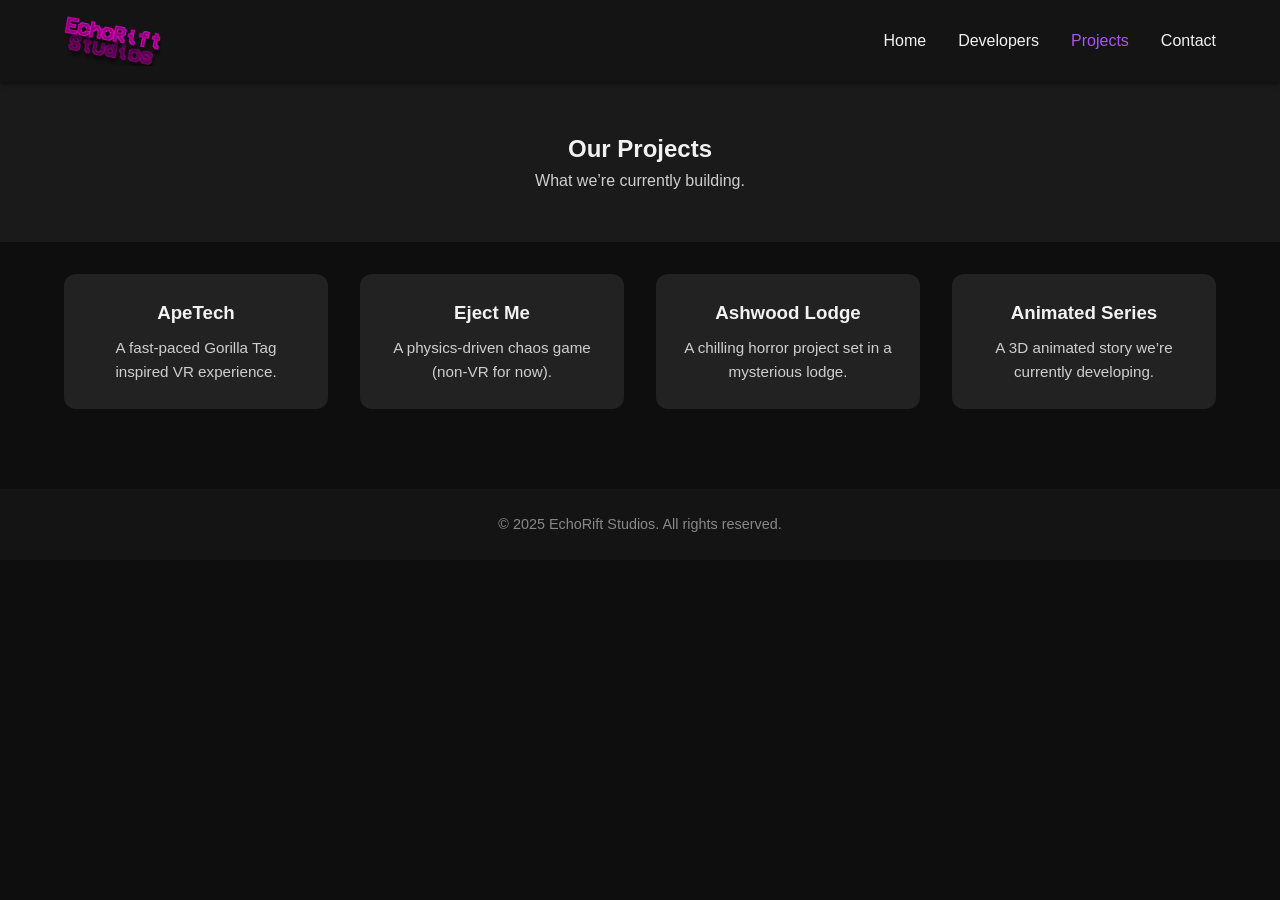
==== projects.html @ 62fc81fd "Add files via upload" ====
<!DOCTYPE html>
<html lang="en">
<head>
  <meta charset="UTF-8">
  <meta name="viewport" content="width=device-width, initial-scale=1.0">
  <title>Projects - EchoRift Studios</title>
  <link rel="stylesheet" href="css/style.css">
</head>
<body>
  <header>
    <img src="Images/logo.png" alt="EchoRift Studios Logo" class="logo">
    <nav>
      <ul>
        <li><a href="index.html">Home</a></li>
        <li><a href="developers.html">Developers</a></li>
        <li><a href="projects.html" class="active">Projects</a></li>
        <li><a href="contact.html">Contact</a></li>
      </ul>
    </nav>
  </header>

  <section class="page-header">
    <h1>Our Projects</h1>
    <p>What we’re currently building.</p>
  </section>

  <section class="cards">
    <div class="card">
      <h3>ApeTech</h3>
      <p>A fast-paced Gorilla Tag inspired VR experience.</p>
    </div>
    <div class="card">
      <h3>Eject Me</h3>
      <p>A physics-driven chaos game (non-VR for now).</p>
    </div>
    <div class="card">
      <h3>Ashwood Lodge</h3>
      <p>A chilling horror project set in a mysterious lodge.</p>
    </div>
    <div class="card">
      <h3>Animated Series</h3>
      <p>A 3D animated story we’re currently developing.</p>
    </div>
  </section>

  <footer>
    <p>© 2025 EchoRift Studios. All rights reserved.</p>
  </footer>
  <script src="js/main.js"></script>
</body>
</html>
---- css/style.css ----
/* RESET */
* {
  margin: 0;
  padding: 0;
  box-sizing: border-box;
}

body {
  font-family: 'Segoe UI', sans-serif;
  background-color: #0e0e0e; /* Dark background for studio feel */
  color: #f2f2f2; /* Light text */
  line-height: 1.6;
}

/* NAVBAR */
header {
  background-color: #141414; /* Dark header */
  padding: 1rem 5%;
  display: flex;
  justify-content: space-between;
  align-items: center;
  position: sticky;
  top: 0;
  z-index: 1000;
  box-shadow: 0 2px 5px rgba(0,0,0,0.5);
}

header img {
  height: 50px;
}

nav ul {
  list-style: none;
  display: flex;
  gap: 2rem;
}

nav a {
  text-decoration: none;
  color: #f2f2f2; /* light text */
  font-weight: 500;
  transition: color 0.3s;
}

nav a.active,
nav a:hover {
  color: #a855f7; /* EchoRift purple accent */
}

/* HERO */
.hero {
  padding: 6rem 2rem;
  text-align: center;
  background-color: #1a1a1a; /* slightly lighter dark bg */
}

.hero h1 {
  font-size: 3rem;
  margin-bottom: 1rem;
  color: #f2f2f2;
}

.hero p {
  font-size: 1.2rem;
  color: #cfcfcf;
}

/* PAGE HEADER (developers/projects) */
.page-header {
  padding: 3rem 2rem;
  text-align: center;
  background-color: #1a1a1a;
}

.page-header h1 {
  color: #f2f2f2;
}

.page-header p {
  color: #cfcfcf;
}

/* CARDS (developers/projects) */
.cards {
  display: grid;
  grid-template-columns: repeat(auto-fit, minmax(250px, 1fr));
  gap: 2rem;
  padding: 2rem 5%;
}

.card {
  background-color: #222222; /* card dark background */
  padding: 1.5rem;
  border-radius: 12px;
  text-align: center;
  transition: transform 0.3s ease, box-shadow 0.3s ease;
}

.card:hover {
  transform: translateY(-5px);
  box-shadow: 0 10px 20px rgba(168, 85, 247, 0.3); /* purple shadow */
}

.card img {
  width: 120px;
  height: 120px;
  object-fit: cover;
  border-radius: 50%;
  margin-bottom: 1rem;
}

.card h3 {
  color: #f2f2f2;
  margin-bottom: 0.5rem;
}

.card p {
  color: #cfcfcf;
  font-size: 0.95rem;
}

/* CONTACT FORM */
.contact-form {
  max-width: 600px;
  margin: 3rem auto;
  padding: 2rem;
}

.contact-form form {
  display: flex;
  flex-direction: column;
  gap: 1rem;
}

.contact-form label {
  color: #f2f2f2;
}

.contact-form input,
.contact-form textarea {
  padding: 0.8rem;
  border-radius: 8px;
  border: none;
  font-size: 1rem;
  background-color: #1f1f1f;
  color: #f2f2f2;
}

.contact-form input::placeholder,
.contact-form textarea::placeholder {
  color: #999;
}

.contact-form button {
  padding: 0.8rem;
  background-color: #a855f7;
  color: #fff;
  border: none;
  border-radius: 8px;
  cursor: pointer;
  font-weight: bold;
  transition: background 0.3s;
}

.contact-form button:hover {
  background-color: #9333ea;
}

/* FOOTER */
footer {
  background-color: #141414;
  text-align: center;
  padding: 1.5rem;
  font-size: 0.9rem;
  color: #888;
  margin-top: 3rem;
}

/* Fade-in Animations */
.fade-in {
  opacity: 0;
  transform: translateY(20px);
  transition: all 0.6s ease-out;
}

.fade-in.visible {
  opacity: 1;
  transform: translateY(0);
}
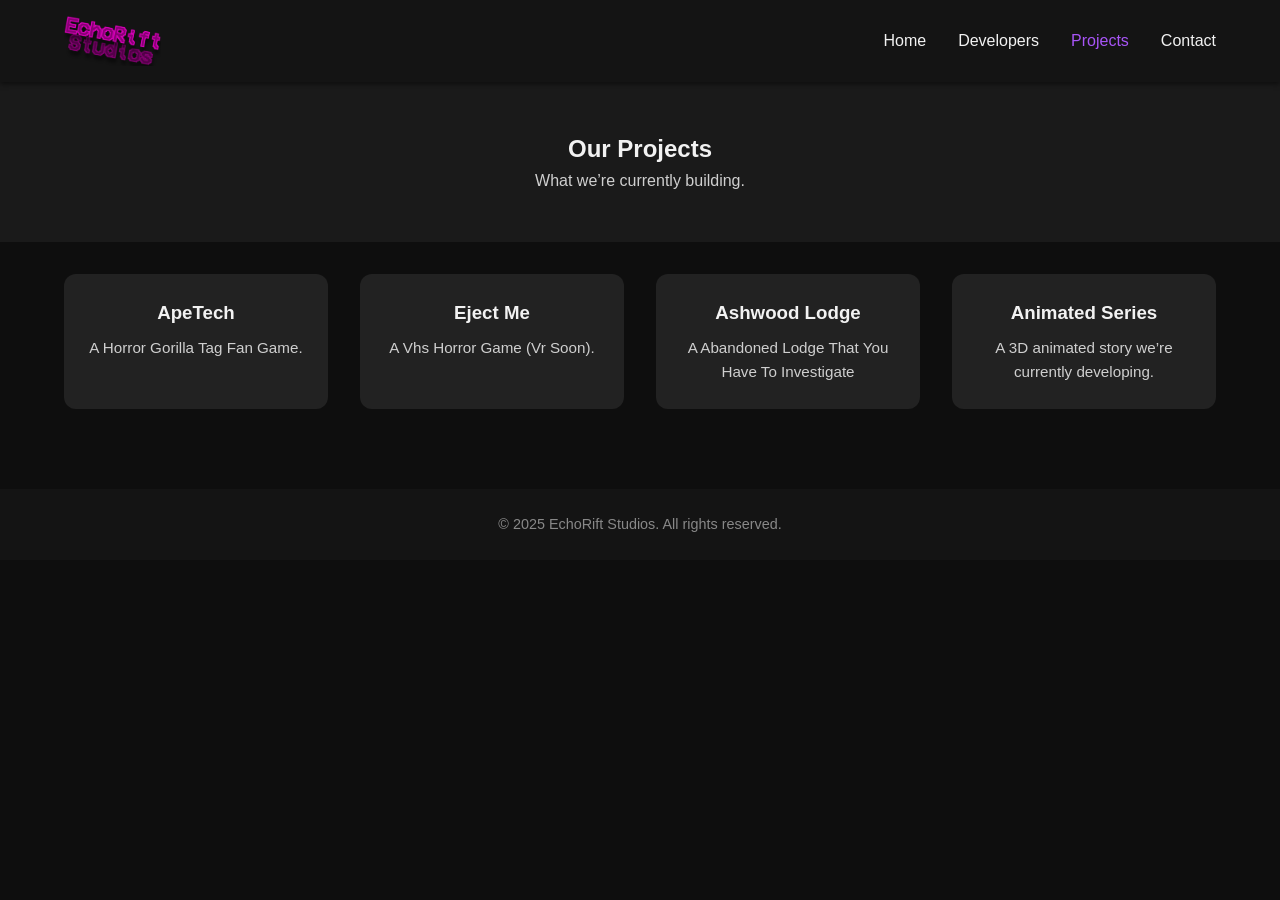
==== commit 09997718: "Update projects.html" ====
--- a/projects.html
+++ b/projects.html
@@ -27,15 +27,15 @@
   <section class="cards">
     <div class="card">
       <h3>ApeTech</h3>
-      <p>A fast-paced Gorilla Tag inspired VR experience.</p>
+      <p>A Horror Gorilla Tag Fan Game.</p>
     </div>
     <div class="card">
       <h3>Eject Me</h3>
-      <p>A physics-driven chaos game (non-VR for now).</p>
+      <p>A Vhs Horror Game (Vr Soon).</p>
     </div>
     <div class="card">
       <h3>Ashwood Lodge</h3>
-      <p>A chilling horror project set in a mysterious lodge.</p>
+      <p>A Abandoned Lodge That You Have To Investigate</p>
     </div>
     <div class="card">
       <h3>Animated Series</h3>
@@ -49,3 +49,4 @@
   <script src="js/main.js"></script>
 </body>
 </html>
+
